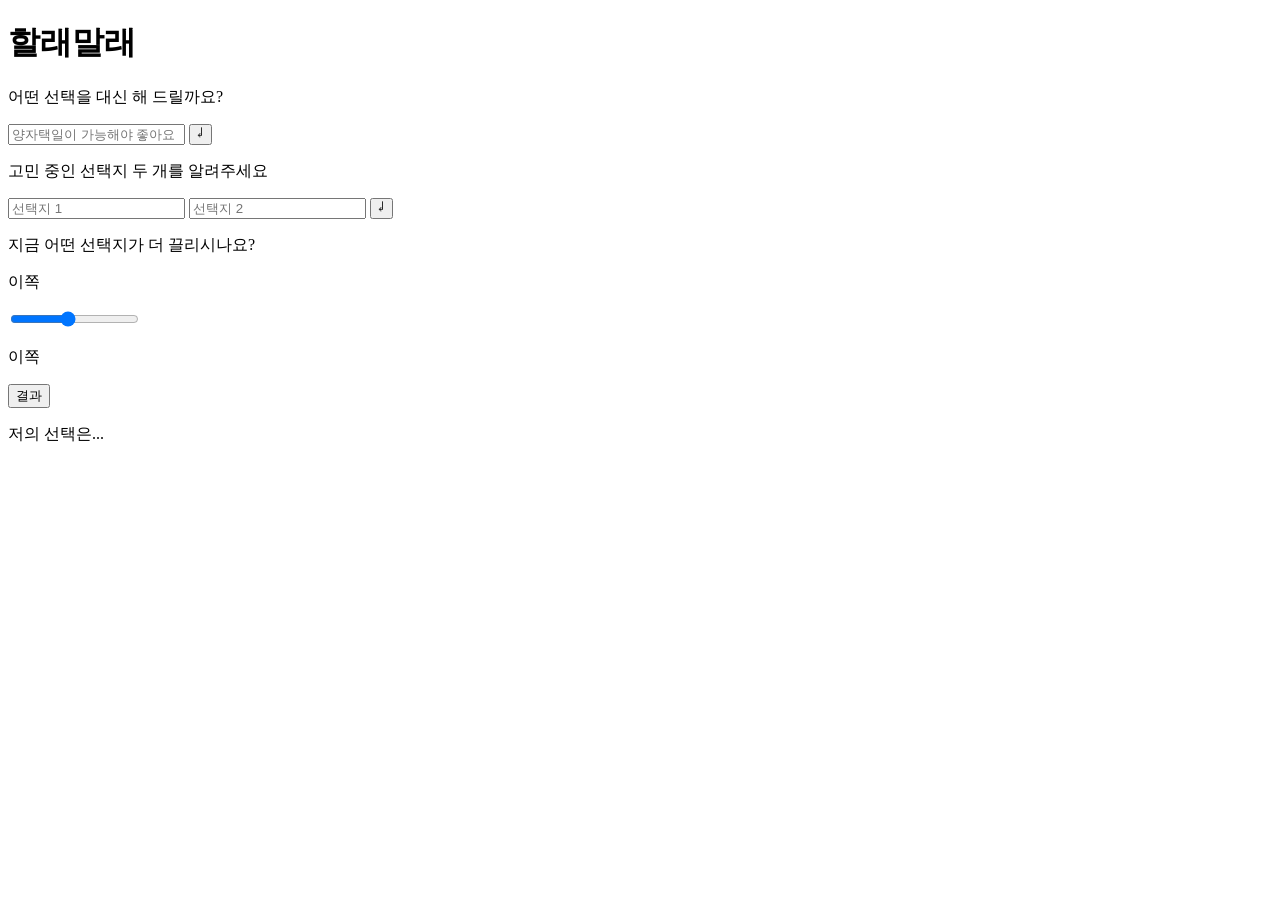
==== Halmal/index.html @ 4c74c340 "feat: add html" ====
<!DOCTYPE html>
<html lang="ko">
    <head>
        <meta charset="utf-8" />
        <meta name="viewport" content="width=device-width, initial-scale=1" />
        <title>할래말래</title>

        <link rel="stylesheet" href="style.css" />
    </head>

    <body>
        <div class="app">
            <header class="header">
                <h1 class="title"><span class="highlight">할</span>래<span class="highlight">말</span>래</h1>
            </header>

            <section class="topic">
                <p class="instruction">어떤 선택을 대신 해 드릴까요?</p>
                <input class="input-bar" type="text" placeholder="양자택일이 가능해야 좋아요" />
                <button id="topic-button" class="input-button" type="button">↵</button>
            </section>

            <section class="option">
                <p class="instruction">고민 중인 선택지 두 개를 알려주세요</p>
                <input class="input-bar" type="text" placeholder="선택지 1" />
                <input class="input-bar" type="text" placeholder="선택지 2" />
                <button id="option-button" class="input-button" type="button">↵</button>
            </section>

            <section class="weight">
                <p class="instruction">지금 어떤 선택지가 더 끌리시나요?</p>
                <div class="slider">
                    <p class="this">이쪽</p>
                    <input class="range-bar" type="range" min="1" max="10" value="5"/>
                    <p class="this">이쪽</p>
                </div>
            </section>

            <section class="submit">
                <button class="submit-button" type="button">결과</button>
            </section>

            <section class="loading">
                <p class="loading-comment">저의 선택은...</p>
            </section>

            <section class="result">
            </section>
        </div>
    </body>
</html>
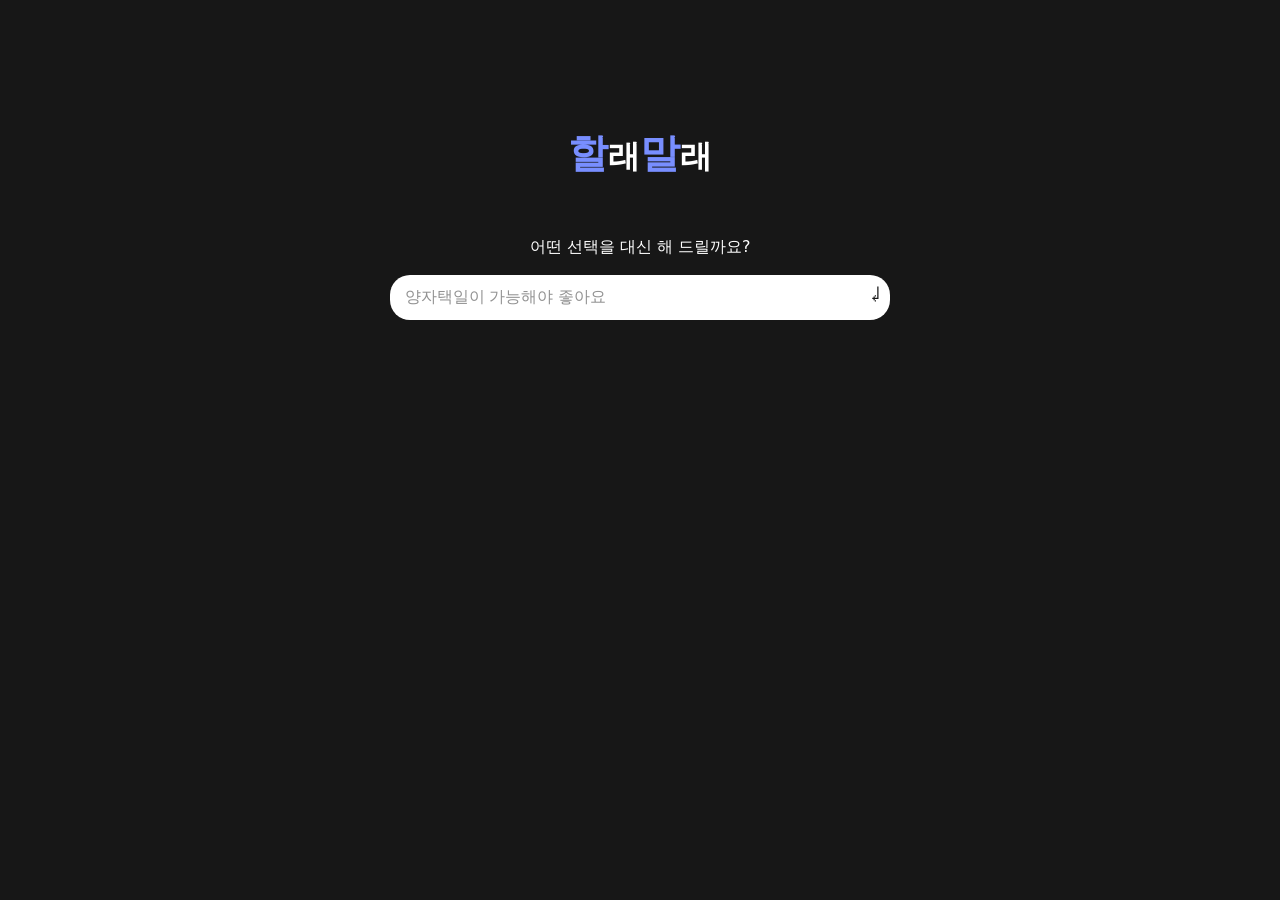
==== commit 85a6ad1f: "fix: add 'hidden' class" ====
--- a/Halmal/index.html
+++ b/Halmal/index.html
@@ -16,36 +16,46 @@
 
             <section class="topic">
                 <p class="instruction">어떤 선택을 대신 해 드릴까요?</p>
-                <input class="input-bar" type="text" placeholder="양자택일이 가능해야 좋아요" />
-                <button id="topic-button" class="input-button" type="button">↵</button>
+                <form class="input-form" id="topic-form">
+                    <input class="input-bar" id="topic-bar" type="text" placeholder="양자택일이 가능해야 좋아요" />
+                    <button class="input-button" id="topic-button" type="submit">↵</button>
+                </form>
             </section>
 
             <section class="option">
-                <p class="instruction">고민 중인 선택지 두 개를 알려주세요</p>
-                <input class="input-bar" type="text" placeholder="선택지 1" />
-                <input class="input-bar" type="text" placeholder="선택지 2" />
-                <button id="option-button" class="input-button" type="button">↵</button>
+                <p class="instruction hidden">고민 중인 선택지 두 개를 알려주세요</p>
+                <form class="input-form hidden" id="option1-form">
+                    <input class="input-bar" id="option1-bar" type="text" placeholder="선택지 1" />
+                    <button class="input-button" id="option1-button" type="submit">↵</button>
+                </form>
+                <form class="input-form hidden" id="option2-form">
+                    <input class="input-bar" id="option2-bar" type="text" placeholder="선택지 2" />
+                    <button class="input-button" id="option2-button" type="submit">↵</button>
+                </form>
+            </section>
+                
+
+            <section class="range hidden">
+                <p class="instruction">지금 어떤 선택지가 더 끌리시나요?</p>
+                <form class="range-form" id="range-form">
+                    <p class="this">이쪽</p>
+                    <input class="range-bar" type="range" min="0" max="10" value="5"/>
+                    <p class="this">이쪽</p>
+                </form>
             </section>
 
-            <section class="weight">
-                <p class="instruction">지금 어떤 선택지가 더 끌리시나요?</p>
-                <div class="slider">
-                    <p class="this">이쪽</p>
-                    <input class="range-bar" type="range" min="1" max="10" value="5"/>
-                    <p class="this">이쪽</p>
-                </div>
+            <section class="submit hidden">
+                <button class="submit-button" type="submit">결과</button>
             </section>
 
-            <section class="submit">
-                <button class="submit-button" type="button">결과</button>
+            <section class="loading hidden">
+                <!-- <p class="loading-comment">저의 선택은...</p> -->
             </section>
 
-            <section class="loading">
-                <p class="loading-comment">저의 선택은...</p>
-            </section>
-
-            <section class="result">
+            <section class="result hidden">
             </section>
         </div>
+
+        <script src="script.js"></script>
     </body>
 </html>
--- a/Halmal/style.css
+++ b/Halmal/style.css
@@ -0,0 +1,333 @@
+:root {
+    --background: #171717;
+    --white: #ffffff;
+    --blue: #788eff;
+    --gray: #929292;
+    --focus: #d8d5d5;
+    --white-30: rgba(255, 255, 255, 0.3);
+    --blue-hover: #8ea0ff;
+    --blue-active: #6a80ef;
+
+    --radius-small: 10px;
+    --radius-large: 20px;
+
+    --height-default: 45px;
+    --font-size-default: 16px;
+    --line-height-default: 1.5;
+
+    --max-width: 560px;
+}
+
+* {
+    box-sizing: border-box;
+}
+
+html,
+body {
+    height: 100%;
+}
+
+body {
+    margin: 0;
+    padding: 30px;
+    min-width: 320px;
+    display: flex;
+    justify-content: center;
+    align-items: flex-start;
+    background-color: var(--background);
+    font-family: "Pretendard", "Noto Sans KR", system-ui, sans-serif;
+    line-height: var(--line-height-default);
+}
+
+.app {
+    width: min(var(--max-width), 100%);
+    background-color: var(--background);
+    margin-top: 48px;
+    padding: 30px;
+}
+
+.header {
+    display: grid;
+    place-items: center;
+}
+
+.title {
+    text-align: center;
+    color: var(--white);
+    font-size: 32px;
+    line-height: 1.2;
+}
+
+.highlight {
+    color: var(--blue);
+    font-size: 40px;
+}
+
+.topic {
+    margin-top: 20px;
+    display: grid;
+    align-items: center;
+}
+
+.hidden {
+    display: none !important;
+}
+
+.instruction {
+    text-align: center;
+    color: var(--white);
+    font-size: var(--font-size-default);
+    line-height: var(--line-height-default);
+}
+
+.input-form {
+    position: relative;
+}
+
+.input-bar {
+    width: 100%;
+    height: 45px;
+    padding: 0 40px 0 15px;
+    border: none;
+    border-radius: var(--radius-large);
+    background-color: var(--white);
+    color: var(--background);
+    font-size: var(--font-size-default);
+    transition: box-shadow 0.2s ease;
+}
+
+.input-bar::placeholder {
+    color: var(--gray);
+}
+
+.input-bar:focus-visible {
+    outline: none;
+    box-shadow: 0 0 0 4px rgba(207, 207, 225, 0.2);
+}
+
+.input-button {
+    position: absolute;
+    top: 50%;
+    right: 4px;
+    transform: translateY(-50%);
+    padding: 5px;
+    border: none;
+    border-radius: 50%;
+    background-color: transparent;
+    color: var(--background);
+    font-size: 20px;
+    cursor: pointer;
+    transition: transform 0.2s ease, color 0.2s ease, background-color 0.2s ease;
+}
+
+.input-button:hover {
+    color: var(--gray);
+    background-color: rgba(0, 0, 0, 0.04);
+}
+
+.input-button:focus-visible {
+    outline: none;
+    box-shadow: 0 0 0 3px rgba(120, 142, 255, 0.25);
+}
+
+.input-button:active {
+    transform: translateY(-50%) scale(0.92);
+}
+
+.option {
+    margin-top: 40px;
+    display: grid;
+    grid-template-columns: 1fr 1fr;
+    gap: 0 20px;
+    align-items: center;
+}
+
+.option .instruction {
+    grid-column: 1 / -1;
+}
+
+.range {
+    margin-top: 40px;
+    display: grid;
+    align-items: center;
+}
+
+.range-form {
+    display: grid;
+    grid-template-columns: auto 2fr auto;
+    gap: 0 20px;
+    align-items: center;
+}
+
+.this {
+    border-color: transparent;
+    background-color: transparent;
+    text-align: center;
+    color: var(--white);
+    font-size: var(--font-size-default);
+}
+
+.range-bar {
+    width: 100%;
+    appearance: none;
+    -webkit-appearance: none;
+    background: transparent;
+    cursor: pointer;
+    transition: opacity 0.2s ease;
+}
+
+.range-bar:hover {
+    opacity: 0.95;
+}
+
+.range-bar:focus {
+    outline: none;
+}
+
+.range-bar::-webkit-slider-runnable-track {
+    height: 6px;
+    border-radius: 999px;
+    background-color: var(--white-30);
+}
+
+.range-bar::-webkit-slider-thumb {
+    width: 21px;
+    height: 21px;
+    margin-top: -7.5px;
+    border: none;
+    border-radius: 50%;
+    -webkit-appearance: none;
+    background-color: var(--blue);
+    transition: transform 0.2s ease, background-color 0.2s ease, box-shadow 0.2s ease;
+}
+
+.range-bar::-moz-range-track {
+    height: 6px;
+    border: none;
+    border-radius: 999px;
+    background-color: var(--white-30);
+}
+
+.range-bar::-moz-range-thumb {
+    width: 21px;
+    height: 21px;
+    border: none;
+    border-radius: 50%;
+    background-color: var(--blue);
+    transition: transform 0.2s ease, background-color 0.2s ease, box-shadow 0.2s ease;
+}
+
+.range-bar::-moz-range-progress {
+    height: 6px;
+    border-radius: 999px;
+    background-color: var(--white-30);
+}
+
+.range-bar:hover::-webkit-slider-thumb {
+    background-color: var(--blue-hover);
+}
+
+.range-bar:hover::-moz-range-thumb {
+    background-color: var(--blue-hover);
+}
+
+.range-bar:active::-webkit-slider-thumb {
+    transform: scale(1.05);
+    background-color: var(--blue-active);
+}
+
+.range-bar:active::-moz-range-thumb {
+    transform: scale(1.05);
+    background-color: var(--blue-active);
+}
+
+.range-bar:focus-visible::-webkit-slider-thumb {
+    box-shadow: 0 0 0 4px rgba(120, 142, 255, 0.2);
+}
+
+.range-bar:focus-visible::-moz-range-thumb {
+    box-shadow: 0 0 0 4px rgba(120, 142, 255, 0.2);
+}
+
+.submit {
+    margin-top: 60px;
+    display: grid;
+    place-items: center;
+}
+
+.submit-button {
+    width: 124px;
+    height: 45px;
+    border: none;
+    border-radius: var(--radius-large);
+    background-color: var(--blue);
+    text-align: center;
+    color: var(--white);
+    font-size: var(--font-size-default);
+    cursor: pointer;
+    transition: transform 0.2s ease, background-color 0.2s ease, box-shadow 0.2s ease;
+}
+
+.submit-button:hover {
+    background-color: var(--blue-hover);
+}
+
+.submit-button:focus-visible {
+    outline: none;
+    box-shadow: 0 0 0 4px rgba(120, 142, 255, 0.2);
+}
+
+.submit-button:active {
+    transform: scale(0.98);
+    background-color: var(--blue-active);
+}
+
+.loading, .result {
+    margin-top: 60px;
+    display: grid;
+    place-items: center;
+}
+
+.loading-comment, .result-comment {
+    text-align: center;
+    color: var(--blue);
+    font-size: 26px;
+    line-height: 1.3;
+}
+
+@media (max-width: 640px) {
+    body {
+        padding: 20px;
+    }
+
+    .app {
+        margin-top: 28px;
+        padding: 20px;
+    }
+
+    .title {
+        font-size: 28px;
+    }
+
+    .highlight {
+        font-size: 34px;
+    }
+
+    .option {
+        grid-template-columns: 1fr;
+        gap: 16px;
+    }
+
+    .range-form {
+        grid-template-columns: 1fr;
+        gap: 12px;
+    }
+
+    .this {
+        font-size: 14px;
+    }
+
+    .range-bar {
+        order: -1;
+    }
+}
